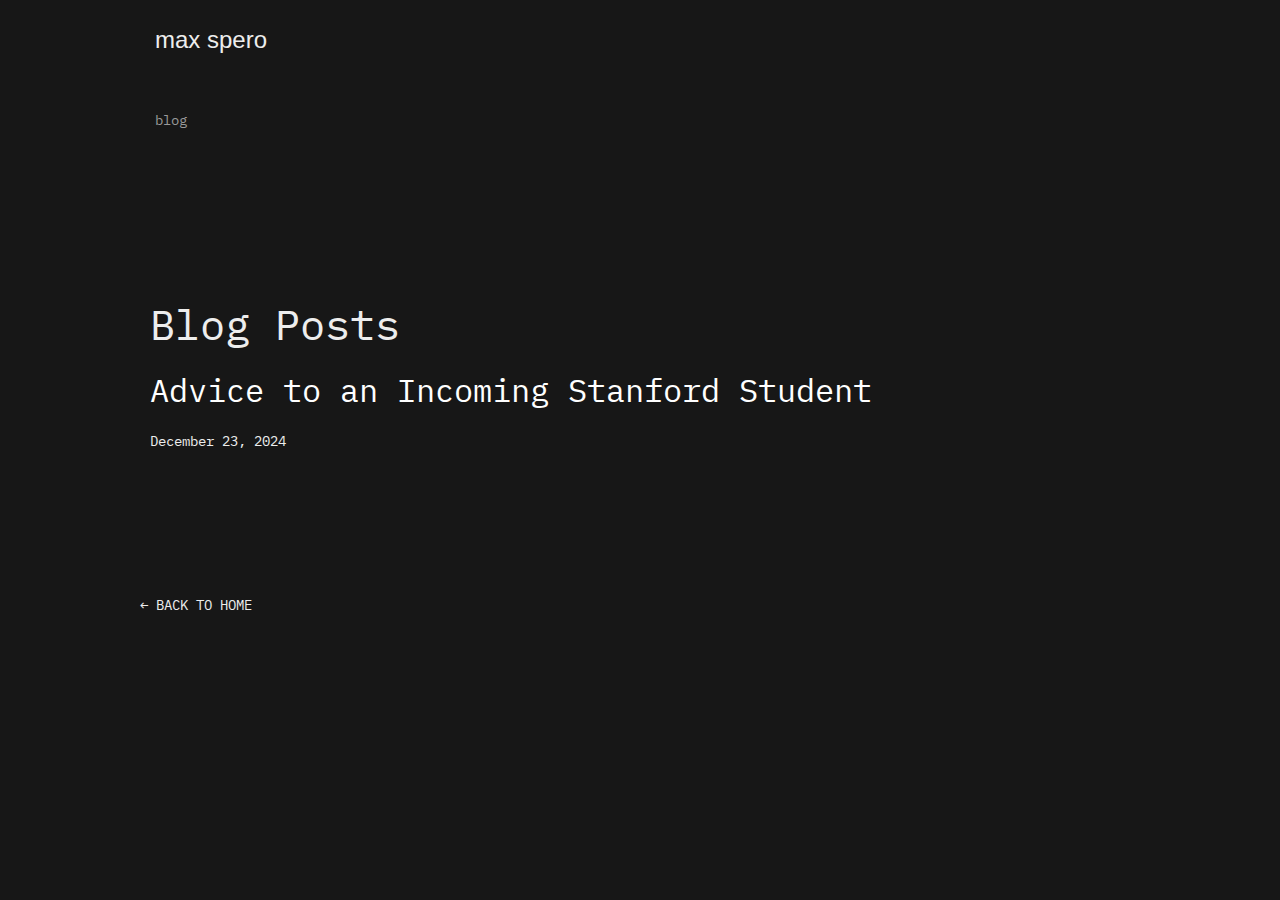
==== blog/index.html @ 9e1ed6f7 "blog post on advice to a stanford student" ====
<!DOCTYPE html>
<html lang="en">
<head>
    <meta charset="UTF-8">
    <meta name="viewport" content="width=device-width, initial-scale=1.0">
    <link rel="stylesheet" href="../css/uikit.css">
    <link rel="stylesheet" href="../css/styles.css">
    <script src="../js/uikit.js"></script>
    <script src="../js/uikit-icons.js"></script>
    <title>Blog - Max Spero</title>
</head>
<body>
<!-- Navigation Bar -->
<nav class="uk-navbar-container uk-margin-small-left uk-margin-small-right uk-visible@m uk-margin-xlarge-left uk-margin-xlarge-right" uk-navbar uk-sticky="sel-target: .uk-navbar-container; cls-active: uk-navbar-sticky">
    <div class="uk-navbar-left">
        <a href="/" class="uk-navbar-item uk-logo uk-light">max spero</a>
    </div>
    <div class="uk-navbar-right">
        <ul class="uk-navbar-nav">
            <li><a href="/blog/index.html" class="uk-light">blog</a></li>
        </ul>
    </div>
</nav>
<!-- Navigation Bar Ends  -->

<!-- Navigation Bar Mobile -->
<nav class="uk-navbar-container uk-margin-small-left uk-margin-small-right uk-hidden@m uk-margin-xlarge-left uk-margin-xlarge-right" uk-navbar uk-sticky="sel-target: .uk-navbar-container; cls-active: uk-navbar-sticky">
    <div class="uk-navbar-left">
        <a href="/" class="uk-navbar-item uk-logo uk-light">max spero</a>
    </div>
    <div class="uk-navbar-right">
        <ul class="uk-navbar-nav">
            <li><a href="/blog/index.html" class="uk-navbar-item uk-light">blog</a></li>
        </ul>
    </div>
</nav>


    <!-- Blog Posts List -->
    <section class="uk-margin-small-left uk-margin-small-right uk-margin-xlarge-top uk-margin-xlarge-bottom">
        <div class="uk-margin-xlarge-left uk-margin-xlarge-right">
            <h1 class="uk-light">Blog Posts</h1>
            <div class="uk-grid-medium uk-child-width-1-1" uk-grid>
                <div>
                    <article class="uk-article">
                        <h2 class="uk-light">
                            <a class="uk-link-heading" href="posts/advice-to-a-stanford-student.html">Advice to an Incoming Stanford Student</a>
                        </h2>
                        <p class="uk-text-meta uk-light">December 23, 2024</p>
                    </article>
                </div>
            </div>
        </div>
    </section>

    <!-- Back to Home -->
    <div class="uk-margin-xlarge-left uk-margin-xlarge-right">
        <a href="../index.html" class="uk-button uk-button-text uk-light">← Back to home</a>
    </div>
</body>
</html>
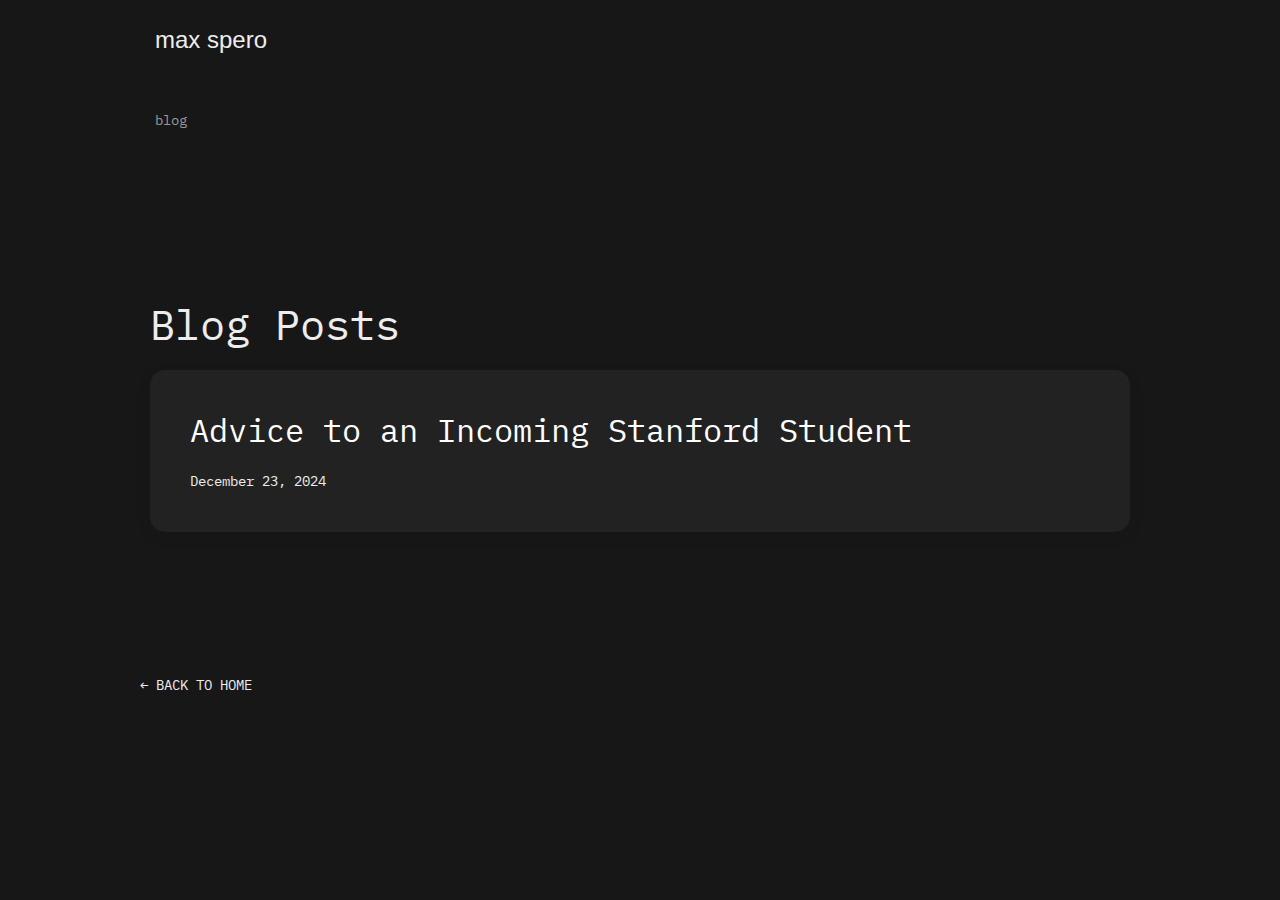
==== commit a50c2879: "edits" ====
--- a/blog/index.html
+++ b/blog/index.html
@@ -42,7 +42,7 @@
             <h1 class="uk-light">Blog Posts</h1>
             <div class="uk-grid-medium uk-child-width-1-1" uk-grid>
                 <div>
-                    <article class="uk-article">
+                    <article class="uk-article uk-card uk-card-default uk-card-body uk-background-secondary uk-border-rounded">
                         <h2 class="uk-light">
                             <a class="uk-link-heading" href="posts/advice-to-a-stanford-student.html">Advice to an Incoming Stanford Student</a>
                         </h2>
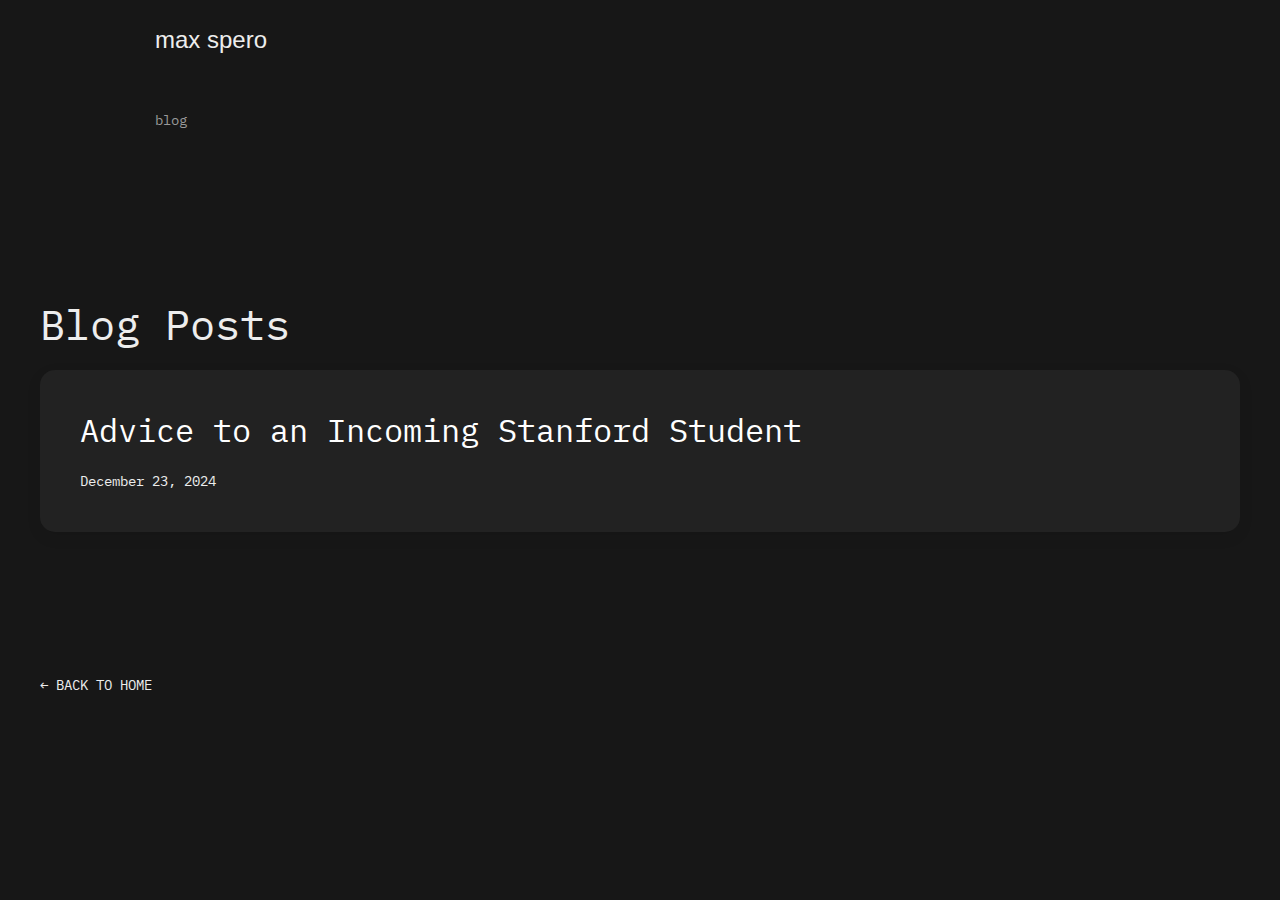
==== commit fd4eca04: "make margins mobile friendly" ====
--- a/blog/index.html
+++ b/blog/index.html
@@ -37,8 +37,8 @@
 
 
     <!-- Blog Posts List -->
-    <section class="uk-margin-small-left uk-margin-small-right uk-margin-xlarge-top uk-margin-xlarge-bottom">
-        <div class="uk-margin-xlarge-left uk-margin-xlarge-right">
+    <div class="uk-container uk-container-expand-@m">
+        <section class="uk-margin-xlarge-top uk-margin-xlarge-bottom">
             <h1 class="uk-light">Blog Posts</h1>
             <div class="uk-grid-medium uk-child-width-1-1" uk-grid>
                 <div>
@@ -50,12 +50,12 @@
                     </article>
                 </div>
             </div>
+        </section>
+
+        <!-- Back to Home -->
+        <div>
+            <a href="/" class="uk-button uk-button-text uk-light">← Back to home</a>
         </div>
-    </section>
-
-    <!-- Back to Home -->
-    <div class="uk-margin-xlarge-left uk-margin-xlarge-right">
-        <a href="../index.html" class="uk-button uk-button-text uk-light">← Back to home</a>
     </div>
 </body>
 </html>
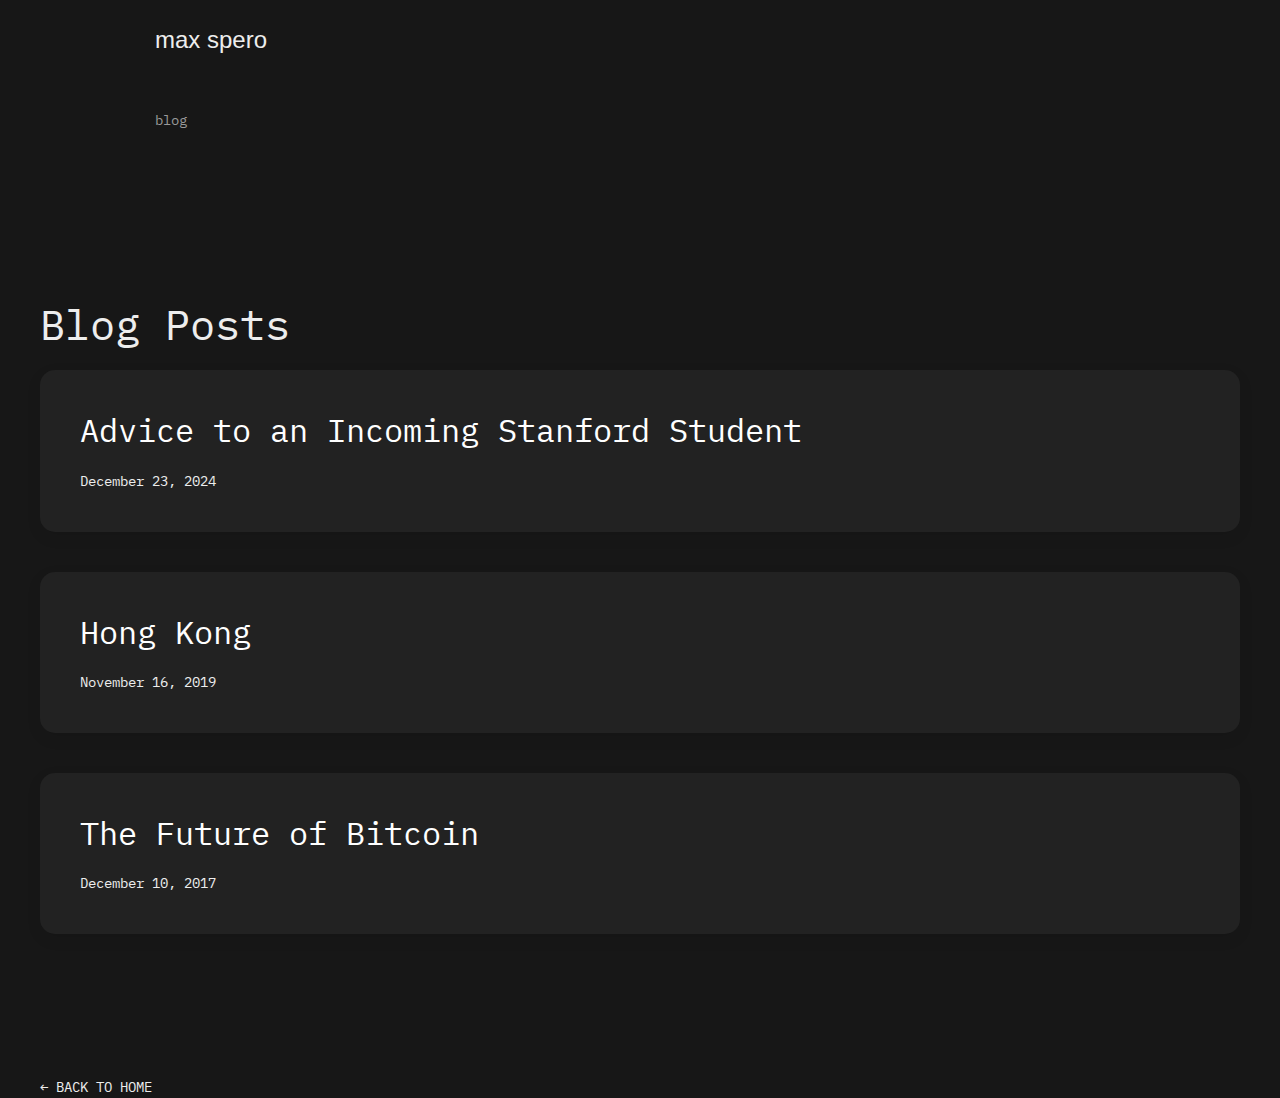
==== commit 79be6228: "add old blog posts" ====
--- a/blog/index.html
+++ b/blog/index.html
@@ -42,12 +42,24 @@
             <h1 class="uk-light">Blog Posts</h1>
             <div class="uk-grid-medium uk-child-width-1-1" uk-grid>
                 <div>
-                    <article class="uk-article uk-card uk-card-default uk-card-body uk-background-secondary uk-border-rounded">
+                    <div class="uk-card uk-card-default uk-card-body uk-background-secondary uk-border-rounded uk-margin-medium">
                         <h2 class="uk-light">
                             <a class="uk-link-heading" href="posts/advice-to-a-stanford-student.html">Advice to an Incoming Stanford Student</a>
                         </h2>
                         <p class="uk-text-meta uk-light">December 23, 2024</p>
-                    </article>
+                    </div>
+                    <div class="uk-card uk-card-default uk-card-body uk-background-secondary uk-border-rounded uk-margin-medium">
+                        <h2 class="uk-light">
+                            <a class="uk-link-heading" href="posts/hong-kong.html">Hong Kong</a>
+                        </h2>
+                        <p class="uk-text-meta uk-light">November 16, 2019</p>
+                    </div>
+                    <div class="uk-card uk-card-default uk-card-body uk-background-secondary uk-border-rounded uk-margin-medium">
+                        <h2 class="uk-light">
+                            <a class="uk-link-heading" href="posts/future-of-bitcoin.html">The Future of Bitcoin</a>
+                        </h2>
+                        <p class="uk-text-meta uk-light">December 10, 2017</p>
+                    </div>
                 </div>
             </div>
         </section>
